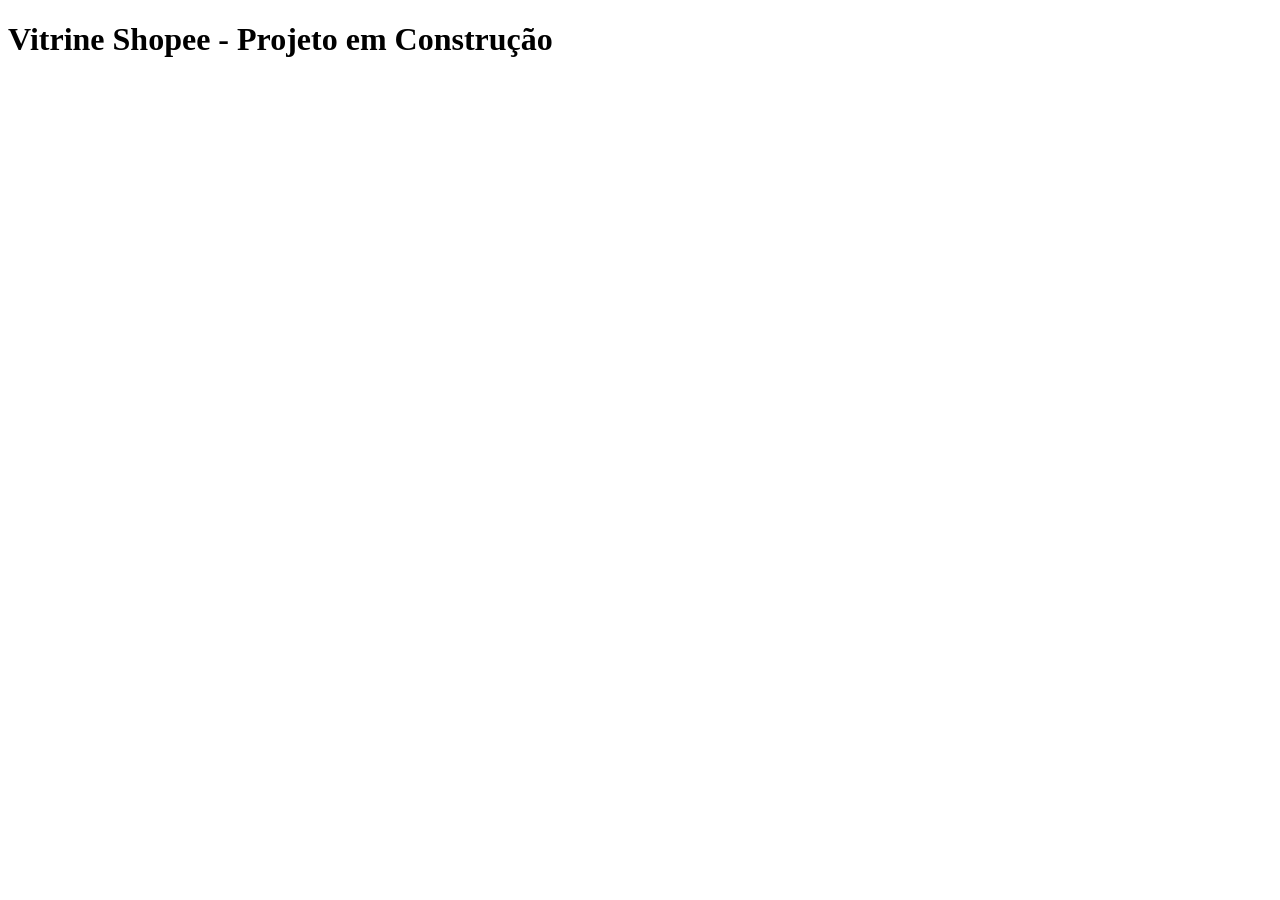
==== index.html @ c47d549e "Primeiro Commit" ====
<!DOCTYPE html>
<html lang="en">
<head>
    <meta charset="UTF-8">
    <meta name="viewport" content="width=device-width, initial-scale=1.0">
    <title>Document</title>
</head>
<body>
    <h1>Vitrine Shopee - Projeto em Construção</h1>
</body>
</html>
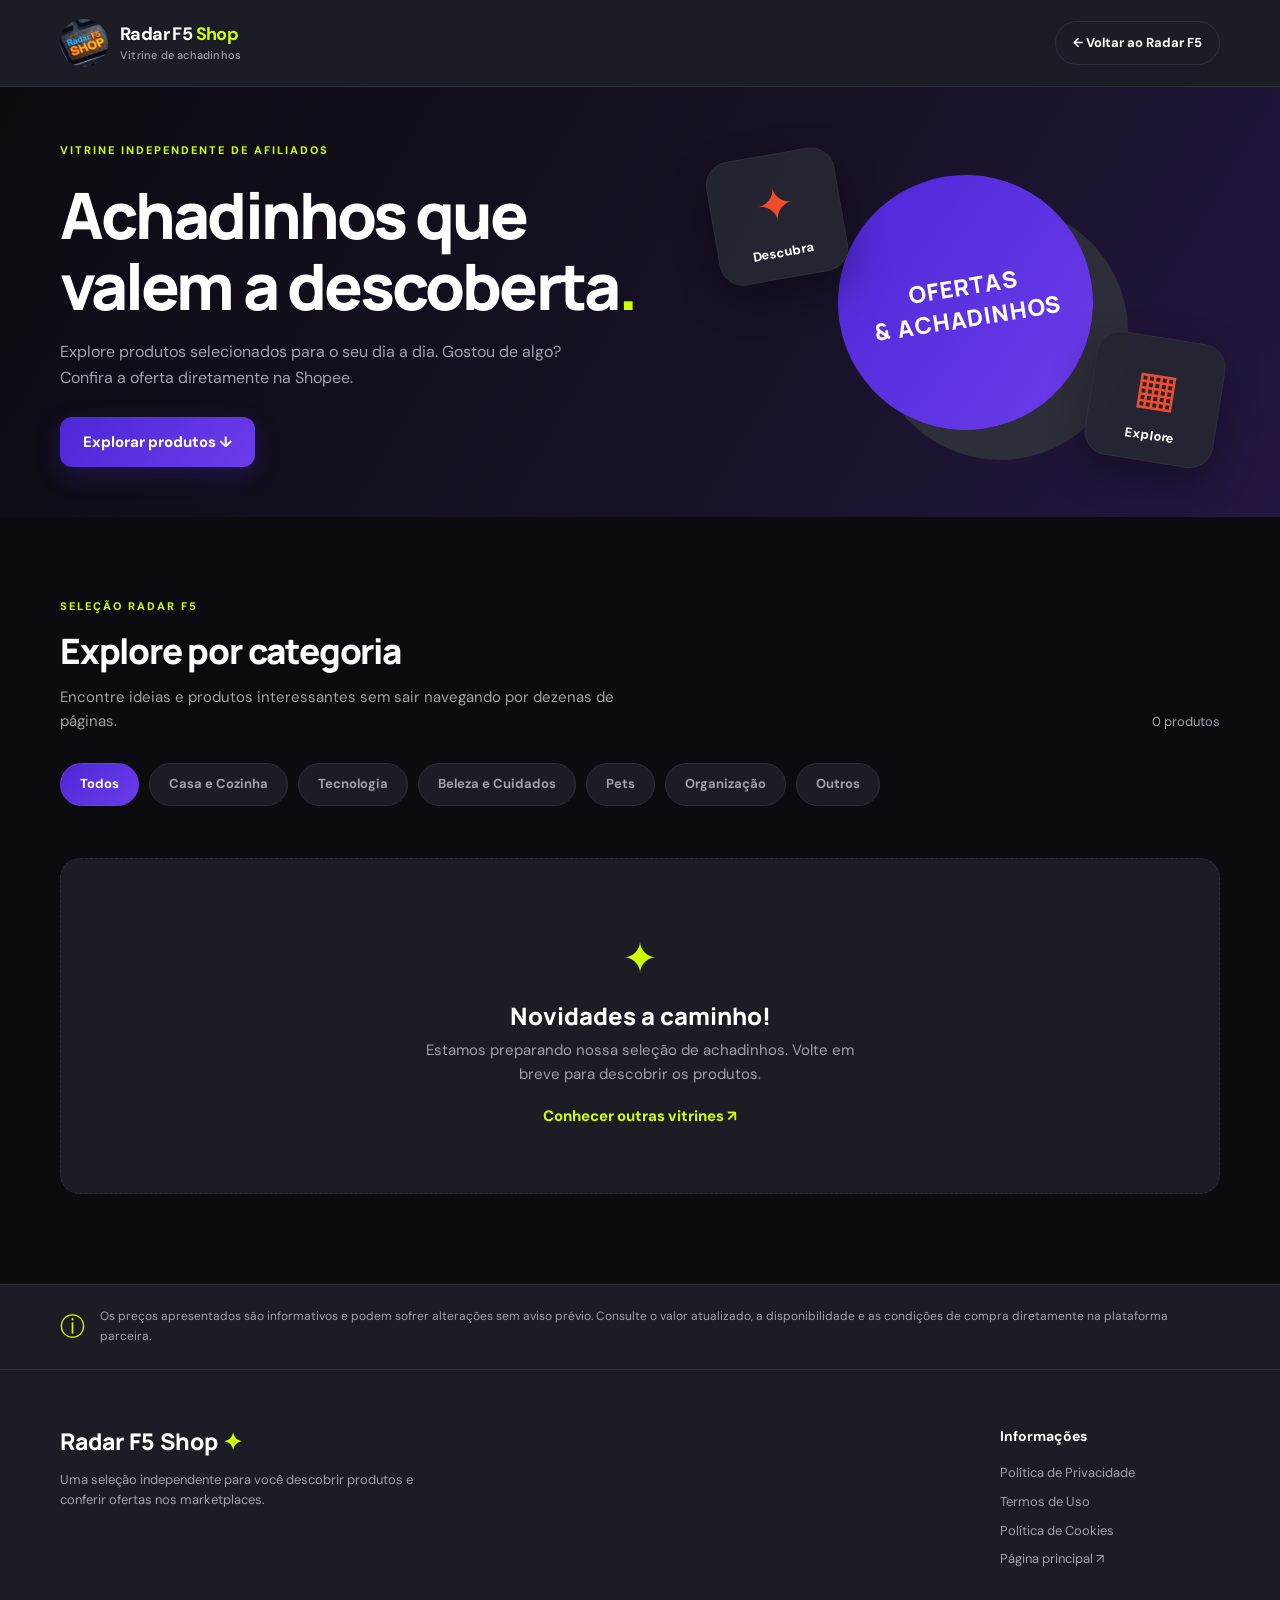
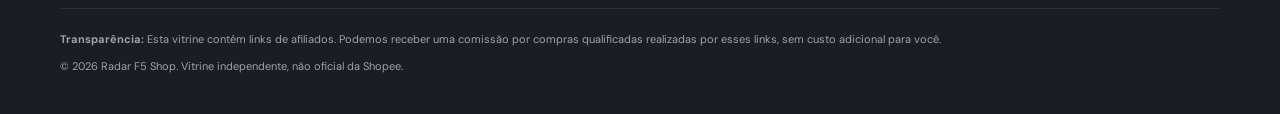
==== commit fe92e001: "Vitrine Primeira versão" ====
--- a/index.html
+++ b/index.html
@@ -1,11 +1 @@
-<!DOCTYPE html>
-<html lang="en">
-<head>
-    <meta charset="UTF-8">
-    <meta name="viewport" content="width=device-width, initial-scale=1.0">
-    <title>Document</title>
-</head>
-<body>
-    <h1>Vitrine Shopee - Projeto em Construção</h1>
-</body>
-</html>+<!doctype html><html lang="pt-BR"><head><meta charset="utf-8"><meta name="viewport" content="width=device-width, initial-scale=1"><meta name="description" content="Descubra achadinhos e produtos selecionados na vitrine independente de afiliados Radar F5 Shop."><meta name="theme-color" content="#0c0b10"><title>Achadinhos Shopee | Radar F5 Shop</title><link rel="stylesheet" href="assets/styles.css" defer><link rel="icon" type="image/svg+xml" href="assets/favicon.svg"></head><body><a class="skip" href="#produtos">Pular para produtos</a><header class="topbar"><div class="container nav"><a class="brand" href="./" aria-label="Radar F5 Shop, página inicial desta vitrine"><img class="brand-logo" src="assets/logo-shop.webp" alt="" width="54" height="42"><span>Radar F5 <strong>Shop</strong><small>Vitrine de achadinhos</small></span></a><a class="back" href="https://radarf5.com.br/">← Voltar ao Radar F5</a></div></header><main><section class="hero"><div class="container hero-inner"><div><span class="eyebrow">VITRINE INDEPENDENTE DE AFILIADOS</span><h1>Achadinhos que valem a descoberta<span>.</span></h1><p>Explore produtos selecionados para o seu dia a dia. Gostou de algo? Confira a oferta diretamente na Shopee.</p><a class="hero-link" href="#produtos">Explorar produtos ↓</a></div><div class="hero-art" aria-hidden="true"><div class="art-card art-one">✦<small>Descubra</small></div><div class="art-card art-two">▦<small>Explore</small></div><div class="art-circle">OFERTAS<br> & ACHADINHOS</div></div></div></section><section class="catalog container" id="produtos"><div class="section-head"><div><span class="section-kicker">SELEÇÃO RADAR F5</span><h2>Explore por categoria</h2><p>Encontre ideias e produtos interessantes sem sair navegando por dezenas de páginas.</p></div><span class="count" id="count" aria-live="polite"></span></div><div class="filters" id="filters" role="group" aria-label="Filtrar produtos por categoria"></div><div class="grid" id="grid" aria-live="polite"></div><div class="empty" id="empty" hidden><div class="empty-icon">✦</div><h3>Novidades a caminho!</h3><p>Estamos preparando nossa seleção de achadinhos. Volte em breve para descobrir os produtos.</p><a href="https://radarf5.com.br/">Conhecer outras vitrines ↗</a></div></section><section class="notice-band"><div class="container notice-inner"><span aria-hidden="true">ⓘ</span><p>Os preços apresentados são informativos e podem sofrer alterações sem aviso prévio. Consulte o valor atualizado, a disponibilidade e as condições de compra diretamente na plataforma parceira.</p></div></section></main><footer class="footer"><div class="container footer-top"><div><div class="footer-title">Radar F5 Shop <span>✦</span></div><p>Uma seleção independente para você descobrir produtos e conferir ofertas nos marketplaces.</p></div><div class="footer-links"><h3>Informações</h3><a href="legal/privacidade.html">Política de Privacidade</a><a href="legal/termos.html">Termos de Uso</a><a href="legal/cookies.html">Política de Cookies</a><a href="https://radarf5.com.br/">Página principal ↗</a></div></div><div class="container footer-bottom"><p><strong>Transparência:</strong> Esta vitrine contém links de afiliados. Podemos receber uma comissão por compras qualificadas realizadas por esses links, sem custo adicional para você.</p><p>© <span id="year"></span> Radar F5 Shop. Vitrine independente, não oficial da Shopee.</p></div></footer><script src="assets/products.js"></script><script src="assets/app.js"></script></body></html>
--- a/assets/styles.css
+++ b/assets/styles.css
@@ -0,0 +1,6 @@
+@import url('https://fonts.googleapis.com/css2?family=DM+Sans:wght@400;500;600;700;800&family=Manrope:wght@400;500;600;700;800&display=swap');
+:root{--bg-main:#0c0b10;--purple-gradient:linear-gradient(135deg,#4c28d7 0%,#6c3ce9 100%);--card-bg:#1c1c24;--card-hover:#262632;--text-primary:#ffffff;--text-secondary:#a1a1aa;--neon-yellow:#ccff00;--border-color:#2e2e3a;--orange:#ee4d2d;--orange-dark:#ee4d2d;--ink:var(--text-primary);--muted:var(--text-secondary);--line:var(--border-color);--bg:var(--bg-main);--white:var(--card-bg)}*{box-sizing:border-box}html{scroll-behavior:smooth}body{margin:0;background:var(--bg-main);color:var(--text-primary);font:15px/1.6 'DM Sans',Arial,sans-serif}a{color:inherit;text-decoration:none}button{font:inherit}img{max-width:100%}.container{width:min(1160px,calc(100% - 40px));margin:auto}.skip{position:absolute;left:-9999px}.skip:focus{left:12px;top:12px;background:var(--card-bg);padding:10px;z-index:10}.topbar{background:var(--card-bg);border-bottom:1px solid var(--line)}.nav{min-height:86px;display:flex;align-items:center;justify-content:space-between;gap:16px}.brand{display:flex;align-items:center;gap:12px;font-size:18px;font-weight:800;letter-spacing:-.6px;line-height:1.2}.brand small{display:block;color:var(--muted);font-size:11px;font-weight:500;letter-spacing:.2px;margin-top:4px}.brand-mark{width:45px;height:45px;display:grid;place-items:center;background:var(--purple-gradient);color:white;border-radius:13px;font-size:18px;letter-spacing:-2px}.brand-mark span{font-size:12px;transform:translateY(3px)}.brand strong{color:var(--neon-yellow)}.back{font-size:13px;font-weight:700;border:1px solid var(--border-color);padding:11px 17px;border-radius:30px;white-space:nowrap}.back:hover{border-color:var(--neon-yellow);color:var(--neon-yellow)}.hero{background:linear-gradient(120deg,#0c0b10 0%,#171124 56%,#241642 100%);overflow:hidden}.hero-inner{min-height:430px;display:grid;grid-template-columns:1.1fr .9fr;align-items:center;gap:30px}.eyebrow,.section-kicker{color:var(--neon-yellow);font-weight:800;font-size:11px;letter-spacing:2px}.hero h1{font:800 clamp(38px,5vw,65px)/1.11 Manrope,sans-serif;letter-spacing:-2.9px;max-width:640px;margin:18px 0}.hero h1 span{color:var(--neon-yellow)}.hero p{font-size:16px;max-width:510px;color:var(--text-secondary);margin-bottom:27px}.hero-link{display:inline-block;background:var(--purple-gradient);color:var(--text-primary);border-radius:12px;padding:13px 23px;font-weight:800;box-shadow:0 8px 24px #4c28d744}.hero-link:hover,.cta:hover{filter:brightness(1.15)}.hero-art{height:320px;position:relative;display:flex;align-items:center;justify-content:center}.art-circle{width:255px;height:255px;border-radius:50%;background:var(--purple-gradient);color:white;display:grid;place-content:center;text-align:center;font:800 23px/1.35 Manrope,sans-serif;letter-spacing:1px;transform:rotate(-9deg);box-shadow:30px 35px 0 #2e2e3a}.art-card{position:absolute;width:130px;height:125px;border:1px solid var(--border-color);background:#262632ee;border-radius:24px;box-shadow:0 15px 40px #0005;display:flex;flex-direction:column;align-items:center;justify-content:center;font-size:46px;color:var(--orange);z-index:1}.art-card small{font-size:13px;color:var(--text-primary);font-weight:800}.art-one{left:0;top:12px;transform:rotate(-10deg)}.art-two{right:0;bottom:0;transform:rotate(9deg)}.catalog{padding:76px 0 90px;min-height:520px}.section-head{display:flex;justify-content:space-between;align-items:end;gap:20px}.section-head h2{font:800 clamp(26px,3vw,35px) Manrope,sans-serif;letter-spacing:-1.2px;margin:10px 0}.section-head p{color:var(--muted);margin:0;max-width:600px}.count{white-space:nowrap;color:var(--muted);font-size:13px}.filters{display:flex;gap:10px;flex-wrap:wrap;margin:30px 0 32px}.filter{border:1px solid var(--border-color);background:var(--card-bg);border-radius:50px;padding:10px 19px;cursor:pointer;font-size:13px;font-weight:700;color:var(--text-secondary)}.filter:hover{border-color:var(--orange);color:var(--text-primary)}.filter[aria-pressed=true]{background:var(--purple-gradient);color:var(--text-primary);border-color:#6c3ce9}.grid{display:grid;grid-template-columns:repeat(4,minmax(0,1fr));gap:22px}.card{border:1px solid var(--line);border-radius:17px;overflow:hidden;background:var(--card-bg);display:flex;flex-direction:column;transition:transform .2s,box-shadow .2s}.card:hover{transform:translateY(-3px);background:var(--card-hover);box-shadow:0 15px 35px #0004}.card-visual{aspect-ratio:1;background:var(--card-hover);position:relative;display:grid;place-items:center;overflow:hidden}.card-visual img{width:100%;height:100%;object-fit:contain}.image-placeholder{color:var(--text-secondary)}.badge{position:absolute;left:12px;top:12px;background:var(--card-bg);color:var(--orange);padding:4px 10px;border-radius:20px;font-size:11px;font-weight:800}.card-body{padding:18px;display:flex;flex-direction:column;flex:1}.card-name{font-size:15px;line-height:1.45;margin:0 0 10px;min-height:43px}.price{font:800 23px Manrope,sans-serif;color:var(--neon-yellow);margin:2px 0 9px}.price-note{font-size:11px;line-height:1.55;color:var(--muted);margin:0 0 18px;flex:1}.cta{display:block;text-align:center;padding:12px;border-radius:9px;background:var(--purple-gradient);color:white;font-weight:800;font-size:13px}.cta.disabled{background:#4a4a55}.empty{text-align:center;border:1px dashed var(--border-color);background:var(--card-bg);border-radius:20px;padding:65px 20px;margin-top:20px}.empty[hidden]{display:none}.empty-icon{font-size:43px;color:var(--neon-yellow)}.empty h3{font:800 24px Manrope,sans-serif;margin:6px 0}.empty p{color:var(--muted);margin:0 auto 18px;max-width:450px}.empty a{color:var(--neon-yellow);font-weight:800}.notice-band{background:var(--card-bg);border-top:1px solid var(--border-color);border-bottom:1px solid var(--border-color)}.notice-inner{display:flex;gap:15px;align-items:center;padding:22px 0;color:var(--text-secondary);font-size:12px}.notice-inner span{font-size:25px;color:var(--neon-yellow)}.notice-inner p{margin:0}.footer{background:var(--card-bg);color:var(--text-primary)}.footer-top{display:flex;justify-content:space-between;gap:30px;padding:55px 0 38px}.footer-title{font:800 23px Manrope,sans-serif}.footer-title span{color:var(--neon-yellow)}.footer-top p{color:var(--text-secondary);max-width:390px;font-size:13px}.footer-links{display:flex;flex-direction:column;gap:8px;min-width:220px}.footer-links h3{margin:0 0 8px;font-size:14px}.footer-links a{color:var(--text-secondary);font-size:13px}.footer-links a:hover{color:var(--neon-yellow)}.footer-bottom{border-top:1px solid var(--border-color);padding:22px 0 30px;color:var(--text-secondary);font-size:11px}.footer-bottom p{margin:0 0 9px}.legal-main{padding:65px 0 85px;max-width:820px}.legal-main h1{font:800 clamp(30px,4vw,42px) Manrope,sans-serif;letter-spacing:-1.5px}.legal-main h2{font-size:19px;margin-top:35px}.legal-main p,.legal-main li{color:var(--text-secondary)}.legal-alert{border-left:4px solid var(--orange);background:var(--card-bg);padding:15px 20px;border-radius:8px}.legal-main a{color:var(--neon-yellow);text-decoration:underline}@media(max-width:850px){.hero-inner{grid-template-columns:1fr;min-height:unset;padding:70px 0}.hero-art{display:none}.grid{grid-template-columns:repeat(3,minmax(0,1fr))}}@media(max-width:620px){.container{width:min(100% - 30px,1160px)}.nav{min-height:76px}.brand{font-size:15px}.brand-mark{width:40px;height:40px}.back{font-size:11px;padding:9px 10px}.hero-inner{padding:56px 0}.hero h1{letter-spacing:-1.7px}.hero p{font-size:14px}.catalog{padding:55px 0 65px}.section-head{align-items:start;flex-direction:column}.filters{gap:8px}.filter{padding:9px 14px;font-size:12px}.grid{grid-template-columns:repeat(2,minmax(0,1fr));gap:12px}.card-body{padding:12px}.card-name{font-size:13px;min-height:38px}.price{font-size:19px}.price-note{font-size:10px}.footer-top{flex-direction:column;padding:38px 0 28px}.footer-links{min-width:0}}@media(max-width:360px){.grid{grid-template-columns:1fr}.back{max-width:130px;white-space:normal;text-align:center}}
+
+/* Logomarca Radar F5 Shop nos cabeçalhos */
+.brand-logo{width:48px;height:48px;object-fit:cover;border-radius:50%;display:block;flex-shrink:0}
+@media(max-width:620px){.brand-logo{width:40px;height:40px}}
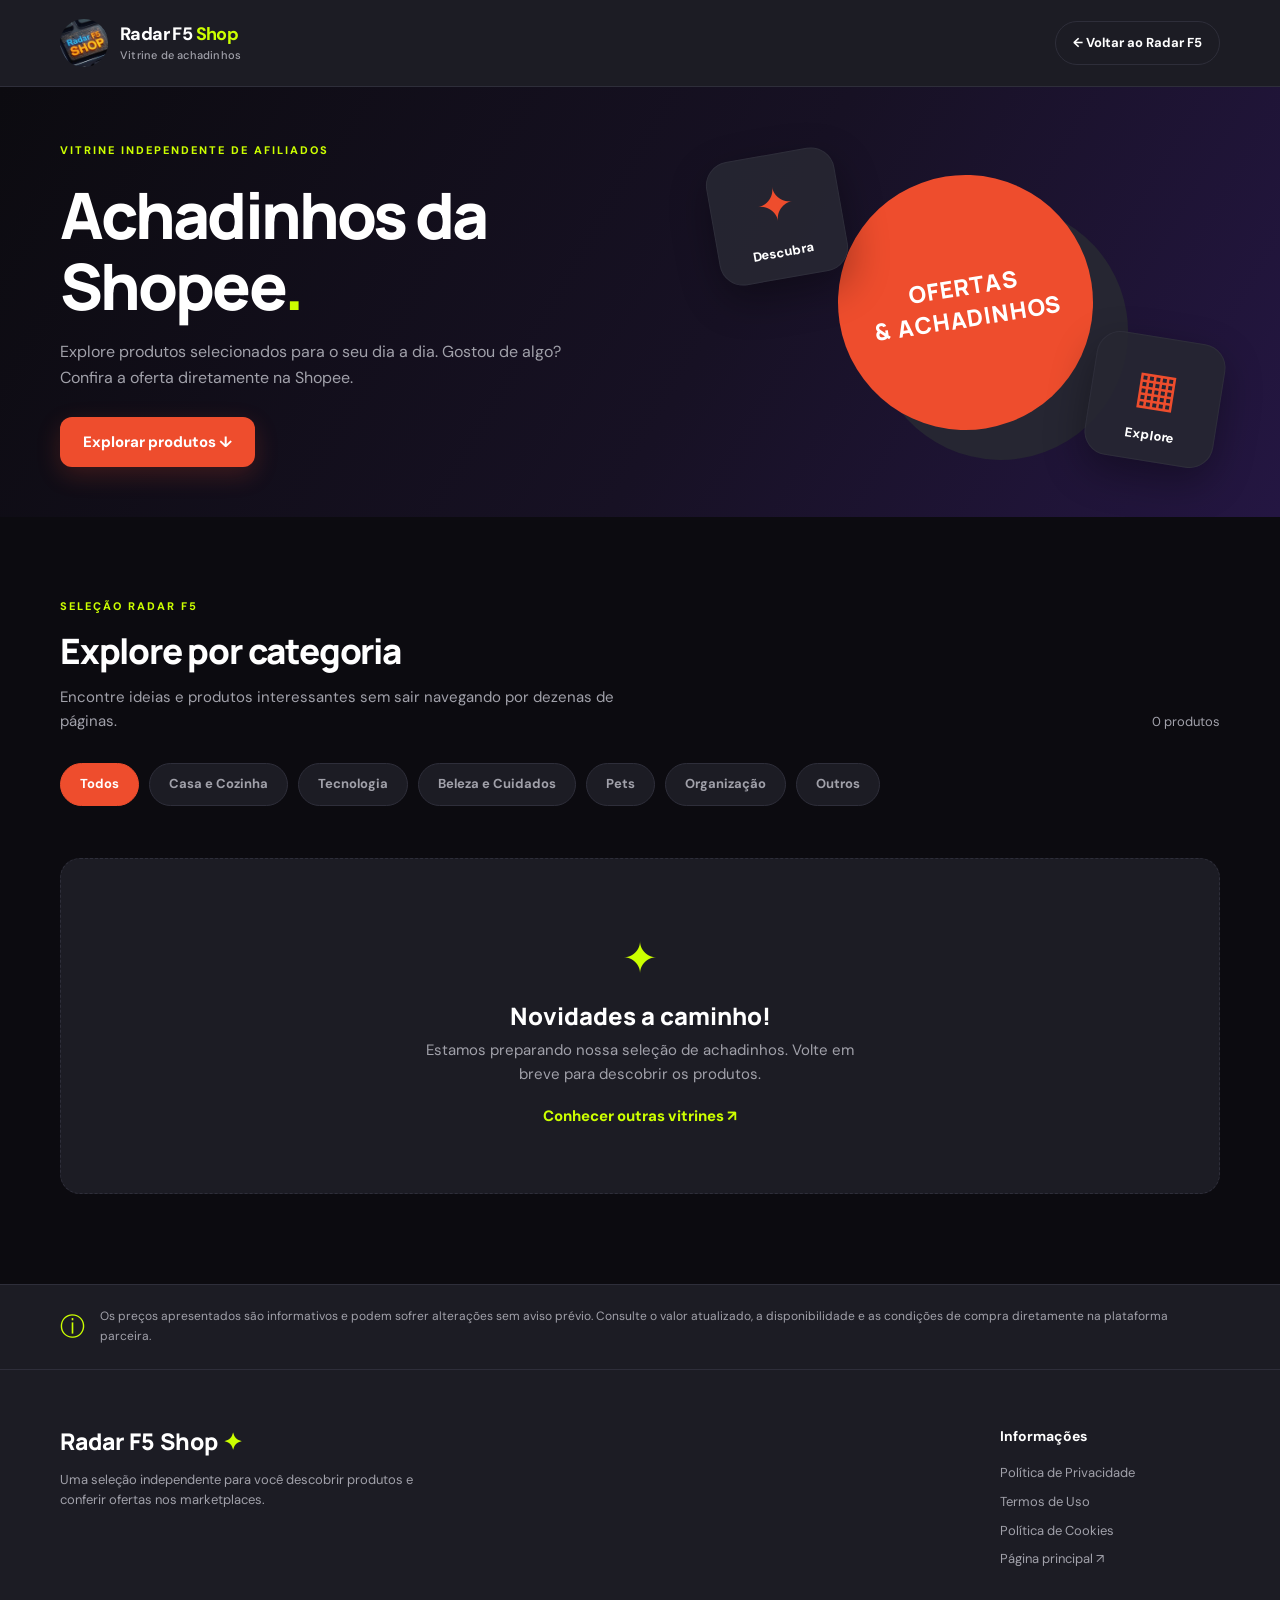
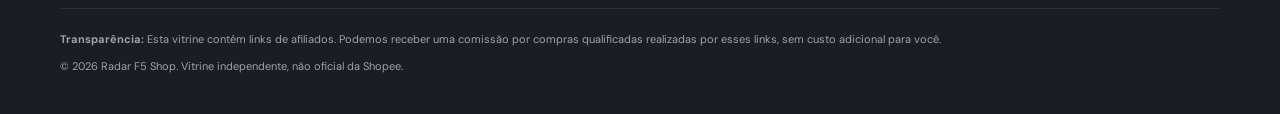
==== commit 9861f41b: "Ajustes" ====
--- a/index.html
+++ b/index.html
@@ -1 +1,83 @@
-<!doctype html><html lang="pt-BR"><head><meta charset="utf-8"><meta name="viewport" content="width=device-width, initial-scale=1"><meta name="description" content="Descubra achadinhos e produtos selecionados na vitrine independente de afiliados Radar F5 Shop."><meta name="theme-color" content="#0c0b10"><title>Achadinhos Shopee | Radar F5 Shop</title><link rel="stylesheet" href="assets/styles.css" defer><link rel="icon" type="image/svg+xml" href="assets/favicon.svg"></head><body><a class="skip" href="#produtos">Pular para produtos</a><header class="topbar"><div class="container nav"><a class="brand" href="./" aria-label="Radar F5 Shop, página inicial desta vitrine"><img class="brand-logo" src="assets/logo-shop.webp" alt="" width="54" height="42"><span>Radar F5 <strong>Shop</strong><small>Vitrine de achadinhos</small></span></a><a class="back" href="https://radarf5.com.br/">← Voltar ao Radar F5</a></div></header><main><section class="hero"><div class="container hero-inner"><div><span class="eyebrow">VITRINE INDEPENDENTE DE AFILIADOS</span><h1>Achadinhos que valem a descoberta<span>.</span></h1><p>Explore produtos selecionados para o seu dia a dia. Gostou de algo? Confira a oferta diretamente na Shopee.</p><a class="hero-link" href="#produtos">Explorar produtos ↓</a></div><div class="hero-art" aria-hidden="true"><div class="art-card art-one">✦<small>Descubra</small></div><div class="art-card art-two">▦<small>Explore</small></div><div class="art-circle">OFERTAS<br> & ACHADINHOS</div></div></div></section><section class="catalog container" id="produtos"><div class="section-head"><div><span class="section-kicker">SELEÇÃO RADAR F5</span><h2>Explore por categoria</h2><p>Encontre ideias e produtos interessantes sem sair navegando por dezenas de páginas.</p></div><span class="count" id="count" aria-live="polite"></span></div><div class="filters" id="filters" role="group" aria-label="Filtrar produtos por categoria"></div><div class="grid" id="grid" aria-live="polite"></div><div class="empty" id="empty" hidden><div class="empty-icon">✦</div><h3>Novidades a caminho!</h3><p>Estamos preparando nossa seleção de achadinhos. Volte em breve para descobrir os produtos.</p><a href="https://radarf5.com.br/">Conhecer outras vitrines ↗</a></div></section><section class="notice-band"><div class="container notice-inner"><span aria-hidden="true">ⓘ</span><p>Os preços apresentados são informativos e podem sofrer alterações sem aviso prévio. Consulte o valor atualizado, a disponibilidade e as condições de compra diretamente na plataforma parceira.</p></div></section></main><footer class="footer"><div class="container footer-top"><div><div class="footer-title">Radar F5 Shop <span>✦</span></div><p>Uma seleção independente para você descobrir produtos e conferir ofertas nos marketplaces.</p></div><div class="footer-links"><h3>Informações</h3><a href="legal/privacidade.html">Política de Privacidade</a><a href="legal/termos.html">Termos de Uso</a><a href="legal/cookies.html">Política de Cookies</a><a href="https://radarf5.com.br/">Página principal ↗</a></div></div><div class="container footer-bottom"><p><strong>Transparência:</strong> Esta vitrine contém links de afiliados. Podemos receber uma comissão por compras qualificadas realizadas por esses links, sem custo adicional para você.</p><p>© <span id="year"></span> Radar F5 Shop. Vitrine independente, não oficial da Shopee.</p></div></footer><script src="assets/products.js"></script><script src="assets/app.js"></script></body></html>
+<!doctype html>
+<html lang="pt-BR">
+
+<head>
+    <meta charset="utf-8">
+    <meta name="viewport" content="width=device-width, initial-scale=1">
+    <meta name="description"
+        content="Descubra achadinhos e produtos selecionados na vitrine independente de afiliados Radar F5 Shop.">
+    <meta name="theme-color" content="#0c0b10">
+    <title>Achadinhos Shopee | Radar F5 Shop</title>
+    <link rel="stylesheet" href="assets/styles.css" defer>
+    <link rel="icon" type="image/svg+xml" href="assets/favicon.svg">
+</head>
+
+<body><a class="skip" href="#produtos">Pular para produtos</a>
+    <header class="topbar">
+        <div class="container nav"><a class="brand" href="./"
+                aria-label="Radar F5 Shop, página inicial desta vitrine"><img class="brand-logo"
+                    src="assets/logo-shop.webp" alt="" width="54" height="42"><span>Radar F5
+                    <strong>Shop</strong><small>Vitrine de achadinhos</small></span></a><a class="back"
+                href="https://radarf5.com.br/">← Voltar ao Radar F5</a></div>
+    </header>
+    <main>
+        <section class="hero">
+            <div class="container hero-inner">
+                <div><span class="eyebrow">VITRINE INDEPENDENTE DE AFILIADOS</span>
+                    <h1>Achadinhos da Shopee<span>.</span></h1>
+                    <p>Explore produtos selecionados para o seu dia a dia. Gostou de algo? Confira a oferta diretamente
+                        na Shopee.</p><a class="hero-link" href="#produtos">Explorar produtos ↓</a>
+                </div>
+                <div class="hero-art" aria-hidden="true">
+                    <div class="art-card art-one">✦<small>Descubra</small></div>
+                    <div class="art-card art-two">▦<small>Explore</small></div>
+                    <div class="art-circle">OFERTAS<br> & ACHADINHOS</div>
+                </div>
+            </div>
+        </section>
+        <section class="catalog container" id="produtos">
+            <div class="section-head">
+                <div><span class="section-kicker">SELEÇÃO RADAR F5</span>
+                    <h2>Explore por categoria</h2>
+                    <p>Encontre ideias e produtos interessantes sem sair navegando por dezenas de páginas.</p>
+                </div><span class="count" id="count" aria-live="polite"></span>
+            </div>
+            <div class="filters" id="filters" role="group" aria-label="Filtrar produtos por categoria"></div>
+            <div class="grid" id="grid" aria-live="polite"></div>
+            <div class="empty" id="empty" hidden>
+                <div class="empty-icon">✦</div>
+                <h3>Novidades a caminho!</h3>
+                <p>Estamos preparando nossa seleção de achadinhos. Volte em breve para descobrir os produtos.</p><a
+                    href="https://radarf5.com.br/">Conhecer outras vitrines ↗</a>
+            </div>
+        </section>
+        <section class="notice-band">
+            <div class="container notice-inner"><span aria-hidden="true">ⓘ</span>
+                <p>Os preços apresentados são informativos e podem sofrer alterações sem aviso prévio. Consulte o valor
+                    atualizado, a disponibilidade e as condições de compra diretamente na plataforma parceira.</p>
+            </div>
+        </section>
+    </main>
+    <footer class="footer">
+        <div class="container footer-top">
+            <div>
+                <div class="footer-title">Radar F5 Shop <span>✦</span></div>
+                <p>Uma seleção independente para você descobrir produtos e conferir ofertas nos marketplaces.</p>
+            </div>
+            <div class="footer-links">
+                <h3>Informações</h3><a href="legal/privacidade.html">Política de Privacidade</a><a
+                    href="legal/termos.html">Termos de Uso</a><a href="legal/cookies.html">Política de Cookies</a><a
+                    href="https://radarf5.com.br/">Página principal ↗</a>
+            </div>
+        </div>
+        <div class="container footer-bottom">
+            <p><strong>Transparência:</strong> Esta vitrine contém links de afiliados. Podemos receber uma comissão por
+                compras qualificadas realizadas por esses links, sem custo adicional para você.</p>
+            <p>© <span id="year"></span> Radar F5 Shop. Vitrine independente, não oficial da Shopee.</p>
+        </div>
+    </footer>
+    <script src="assets/products.js"></script>
+    <script src="assets/app.js"></script>
+</body>
+
+</html>
--- a/assets/styles.css
+++ b/assets/styles.css
@@ -4,3 +4,14 @@
 /* Logomarca Radar F5 Shop nos cabeçalhos */
 .brand-logo{width:48px;height:48px;object-fit:cover;border-radius:50%;display:block;flex-shrink:0}
 @media(max-width:620px){.brand-logo{width:40px;height:40px}}
+
+/* Padrão visual compartilhado com a vitrine Mercado Livre; acentos Shopee. */
+:root{--marketplace-accent:#ee4d2d}
+.hero-link{background:var(--marketplace-accent);color:#fff;box-shadow:0 8px 24px #ee4d2d33}
+.hero-link:hover{background:#fa6243;filter:none}
+.art-circle{background:var(--marketplace-accent);color:#fff;box-shadow:30px 35px 0 #262632}
+.art-card{color:var(--marketplace-accent)}
+.filter[aria-pressed="true"]{background:var(--marketplace-accent);color:#fff;border-color:var(--marketplace-accent)}
+.filter:hover{border-color:var(--marketplace-accent)}
+.filter[aria-pressed="true"]:hover{color:#fff}
+.hero-link:hover,.back:hover{border-color:var(--marketplace-accent)}
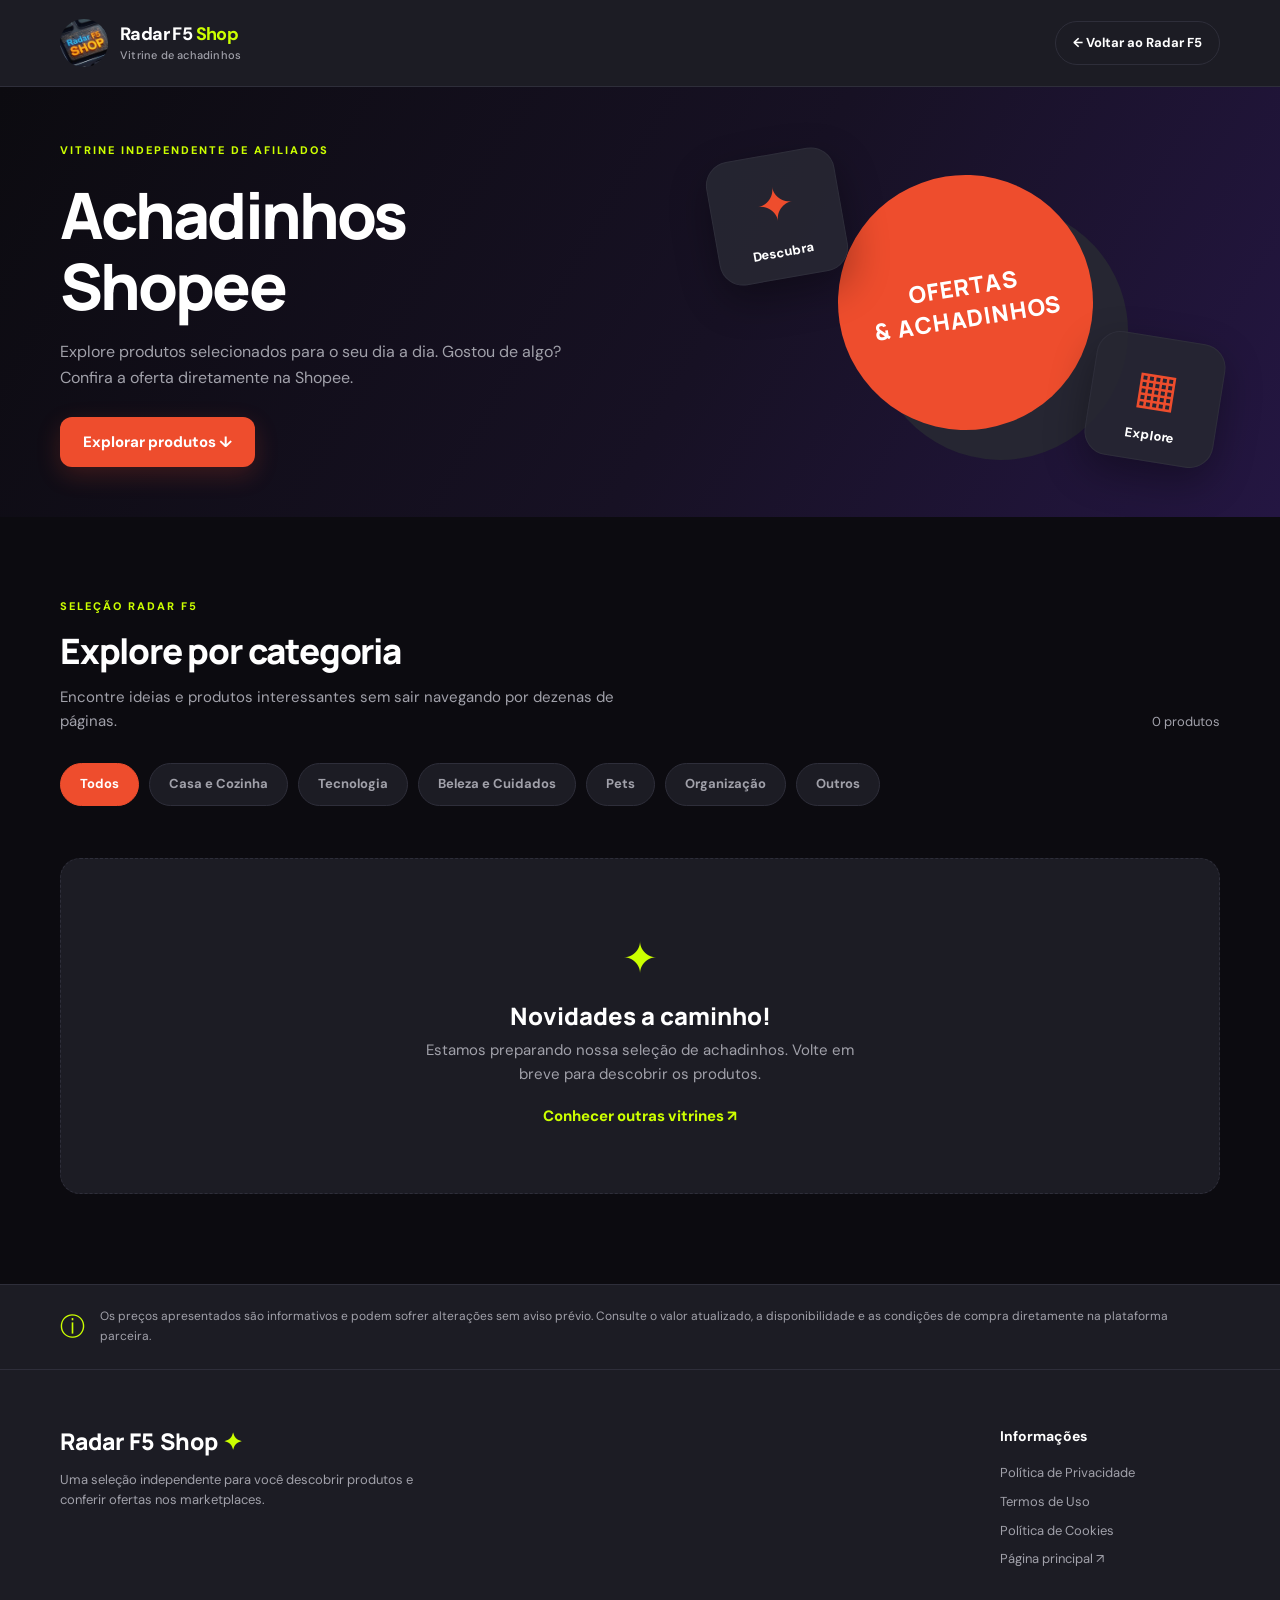
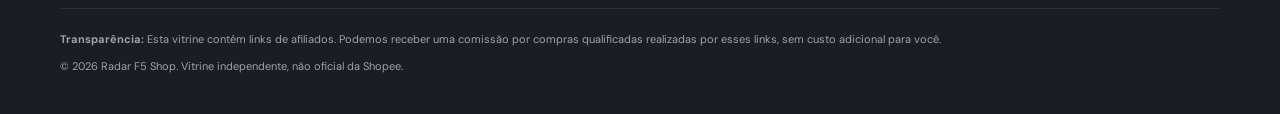
==== commit 301ff190: "Ajustes" ====
--- a/index.html
+++ b/index.html
@@ -24,7 +24,7 @@
         <section class="hero">
             <div class="container hero-inner">
                 <div><span class="eyebrow">VITRINE INDEPENDENTE DE AFILIADOS</span>
-                    <h1>Achadinhos da Shopee<span>.</span></h1>
+                    <h1>Achadinhos <br> Shopee<span></span></h1>
                     <p>Explore produtos selecionados para o seu dia a dia. Gostou de algo? Confira a oferta diretamente
                         na Shopee.</p><a class="hero-link" href="#produtos">Explorar produtos ↓</a>
                 </div>
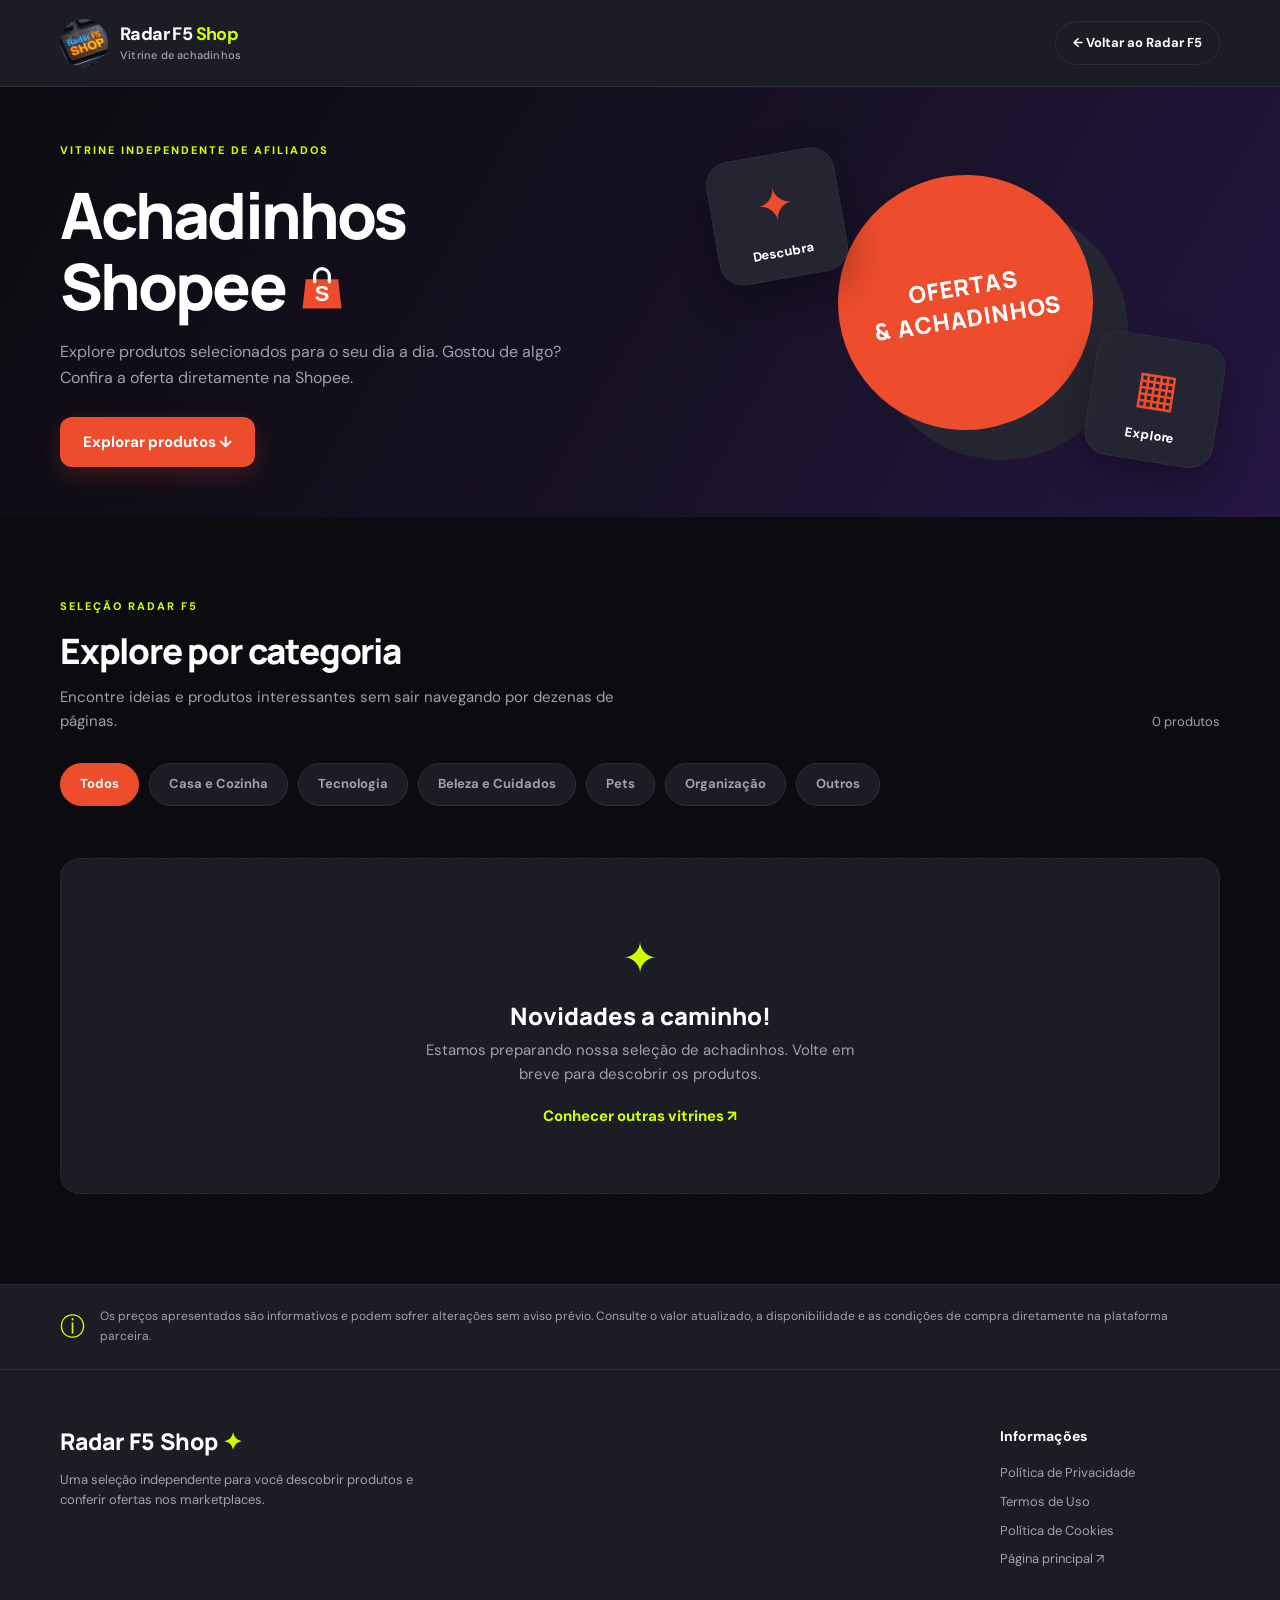
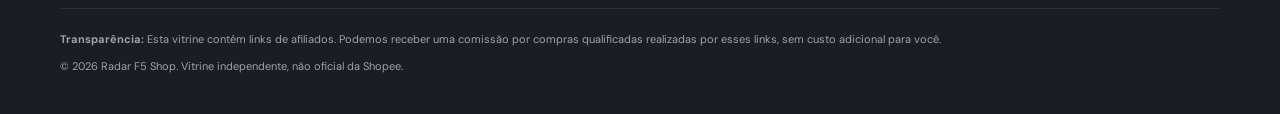
==== commit e276f90a: "Ajustes" ====
--- a/index.html
+++ b/index.html
@@ -24,7 +24,8 @@
         <section class="hero">
             <div class="container hero-inner">
                 <div><span class="eyebrow">VITRINE INDEPENDENTE DE AFILIADOS</span>
-                    <h1>Achadinhos <br> Shopee<span></span></h1>
+                    <h1>Achadinhos <br> Shopee<img class="marketplace-title-icon" src="assets/marketplace-icon.svg" alt=""
+                            aria-hidden="true" width="46" height="46"></h1>
                     <p>Explore produtos selecionados para o seu dia a dia. Gostou de algo? Confira a oferta diretamente
                         na Shopee.</p><a class="hero-link" href="#produtos">Explorar produtos ↓</a>
                 </div>
--- a/assets/styles.css
+++ b/assets/styles.css
@@ -15,3 +15,14 @@
 .filter:hover{border-color:var(--marketplace-accent)}
 .filter[aria-pressed="true"]:hover{color:#fff}
 .hero-link:hover,.back:hover{border-color:var(--marketplace-accent)}
+
+/* Ícone do marketplace no lugar do ponto final do título. */
+.hero h1 .marketplace-title-icon,
+h1 .marketplace-title-icon {
+  display:inline-block;
+  width:clamp(30px, 0.82em, 52px);
+  height:clamp(30px, 0.82em, 52px);
+  object-fit:contain;
+  vertical-align:-0.08em;
+  margin-left:0.18em;
+}
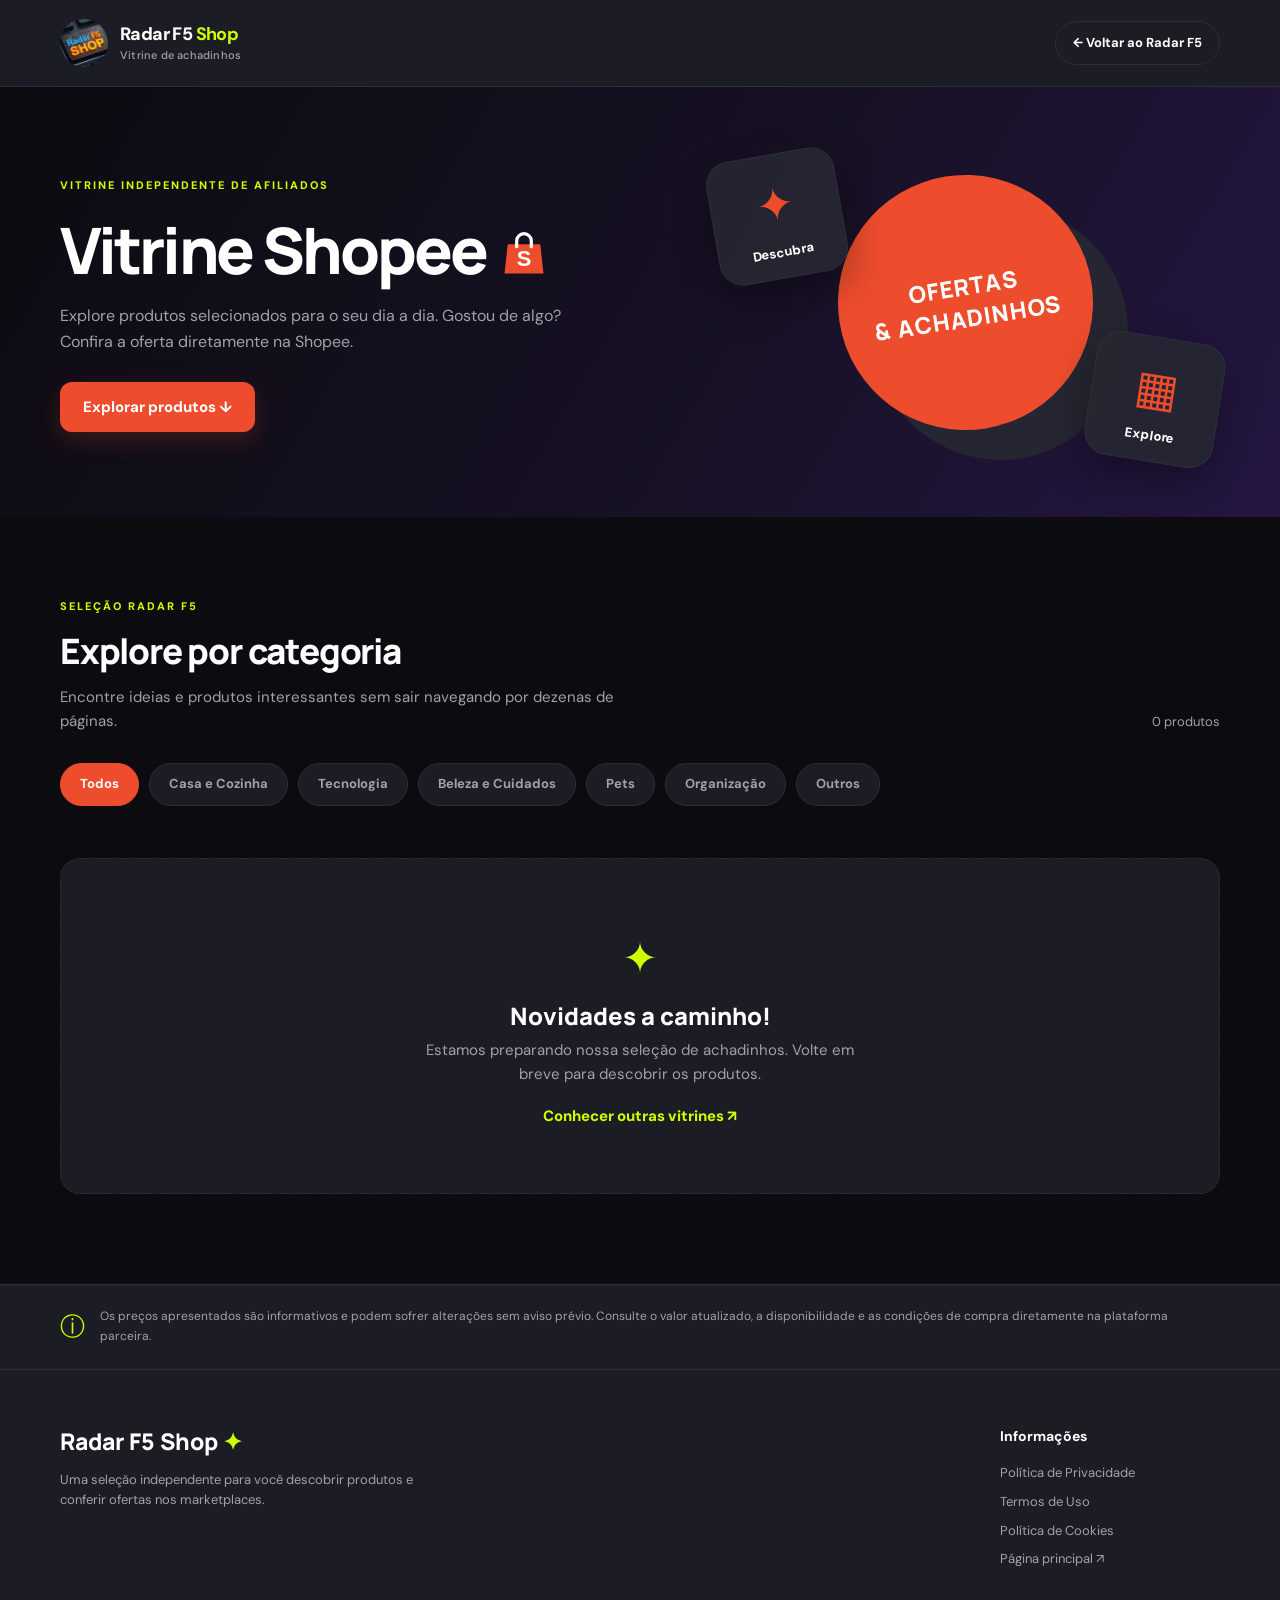
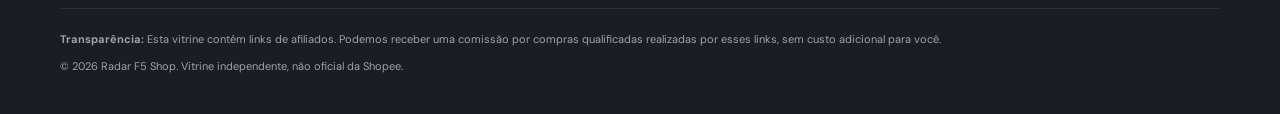
==== commit ebccc82d: "Ajustes" ====
--- a/index.html
+++ b/index.html
@@ -24,7 +24,7 @@
         <section class="hero">
             <div class="container hero-inner">
                 <div><span class="eyebrow">VITRINE INDEPENDENTE DE AFILIADOS</span>
-                    <h1>Achadinhos <br> Shopee<img class="marketplace-title-icon" src="assets/marketplace-icon.svg" alt=""
+                    <h1>Vitrine Shopee<img class="marketplace-title-icon" src="assets/marketplace-icon.svg" alt=""
                             aria-hidden="true" width="46" height="46"></h1>
                     <p>Explore produtos selecionados para o seu dia a dia. Gostou de algo? Confira a oferta diretamente
                         na Shopee.</p><a class="hero-link" href="#produtos">Explorar produtos ↓</a>
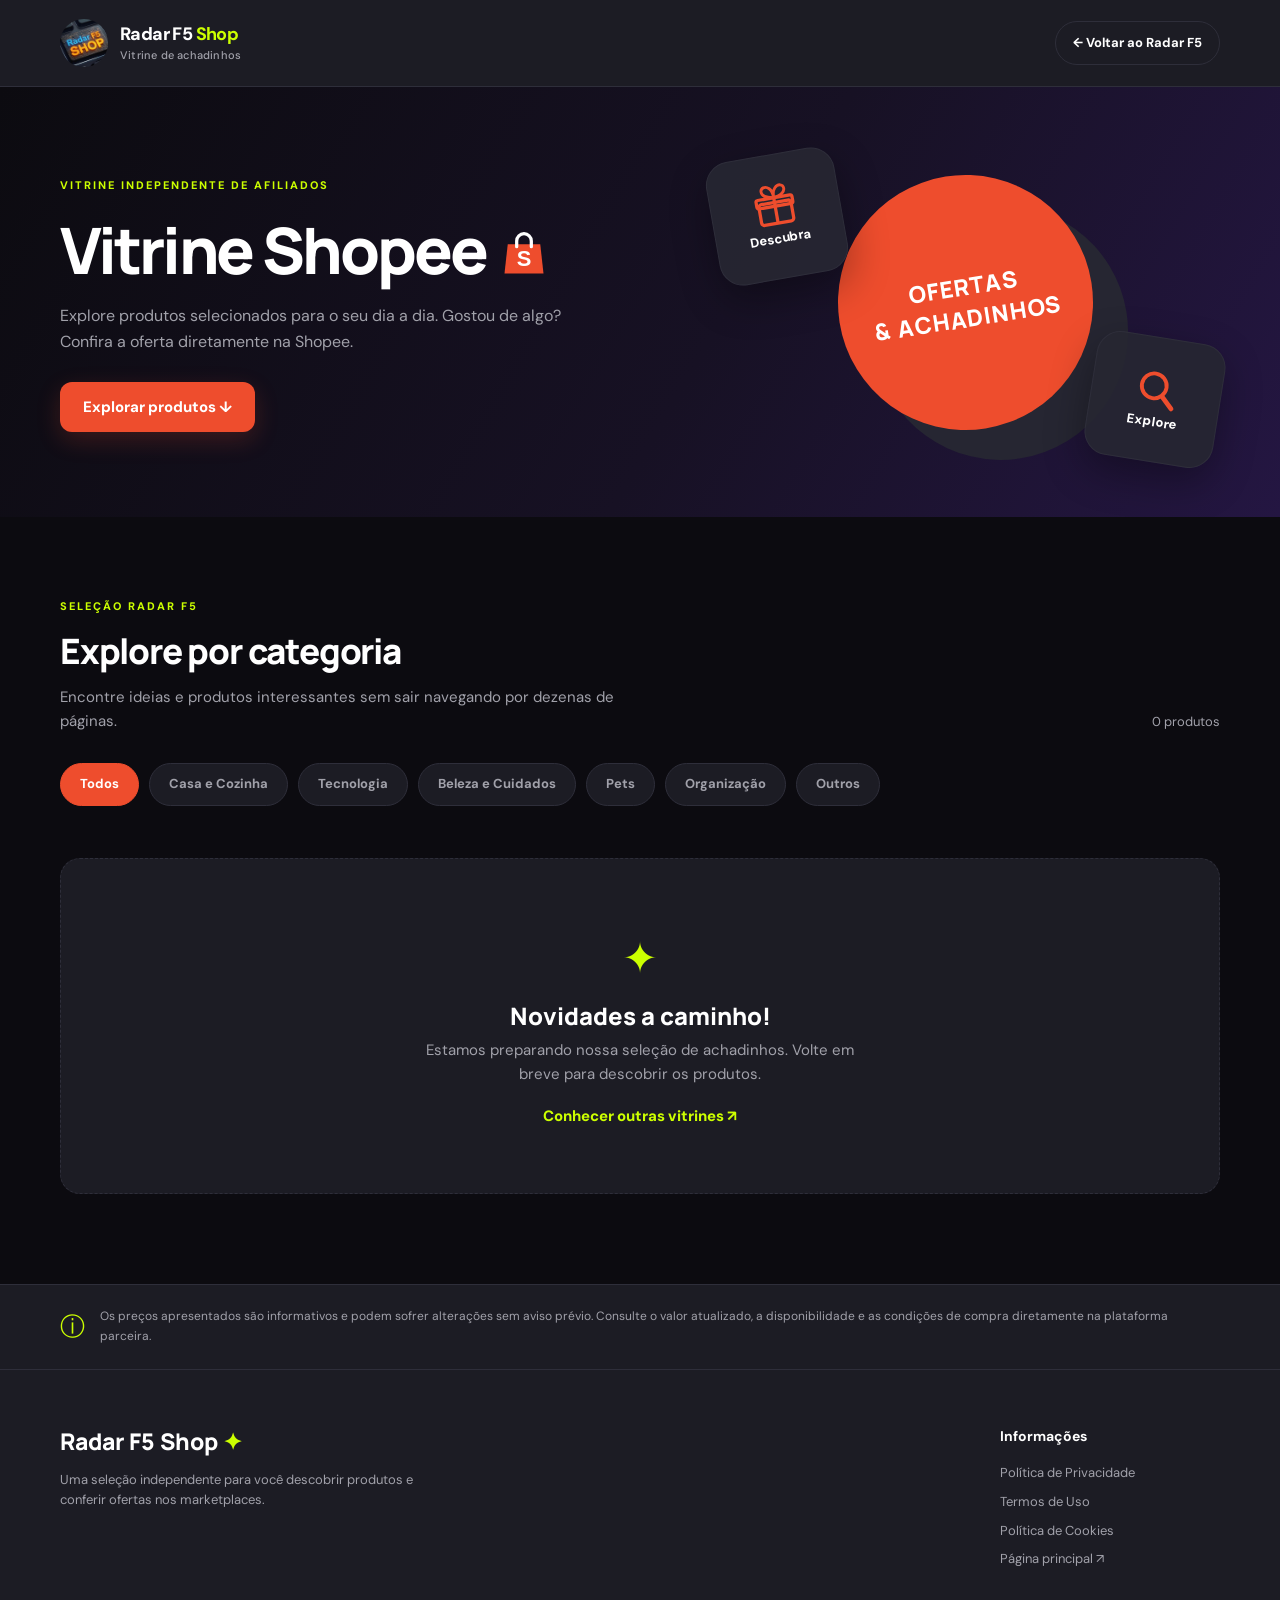
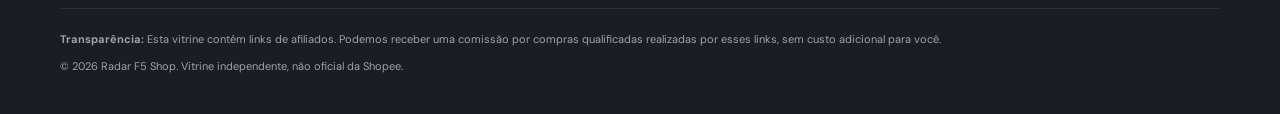
==== commit a9eb33b4: "Ajustes" ====
--- a/index.html
+++ b/index.html
@@ -30,8 +30,8 @@
                         na Shopee.</p><a class="hero-link" href="#produtos">Explorar produtos ↓</a>
                 </div>
                 <div class="hero-art" aria-hidden="true">
-                    <div class="art-card art-one">✦<small>Descubra</small></div>
-                    <div class="art-card art-two">▦<small>Explore</small></div>
+                    <div class="art-card art-one"><svg class="art-icon" viewBox="0 0 48 48" aria-hidden="true" focusable="false"><rect x="7" y="20" width="34" height="22" rx="3" fill="none" stroke="currentColor" stroke-width="3.4"/><rect x="5" y="15" width="38" height="9" rx="2" fill="none" stroke="currentColor" stroke-width="3.4"/><path d="M24 15v27" fill="none" stroke="currentColor" stroke-width="3.4"/><path d="M24 15c-7-1-12-3-12-8 0-4 5-6 9-2 2 2 3 6 3 10Zm0 0c7-1 12-3 12-8 0-4-5-6-9-2-2 2-3 6-3 10Z" fill="none" stroke="currentColor" stroke-width="3" stroke-linejoin="round"/></svg><small>Descubra</small></div>
+                    <div class="art-card art-two"><svg class="art-icon" viewBox="0 0 48 48" aria-hidden="true" focusable="false"><circle cx="21" cy="21" r="13" fill="none" stroke="currentColor" stroke-width="4"/><path d="m31 31 11 11" fill="none" stroke="currentColor" stroke-width="5" stroke-linecap="round"/></svg><small>Explore</small></div>
                     <div class="art-circle">OFERTAS<br> & ACHADINHOS</div>
                 </div>
             </div>
--- a/assets/styles.css
+++ b/assets/styles.css
@@ -26,3 +26,6 @@
   vertical-align:-0.08em;
   margin-left:0.18em;
 }
+
+/* Ícones de presente e lupa no painel ilustrativo da vitrine. */
+.art-card .art-icon{width:46px;height:46px;display:block;flex-shrink:0;color:inherit}
